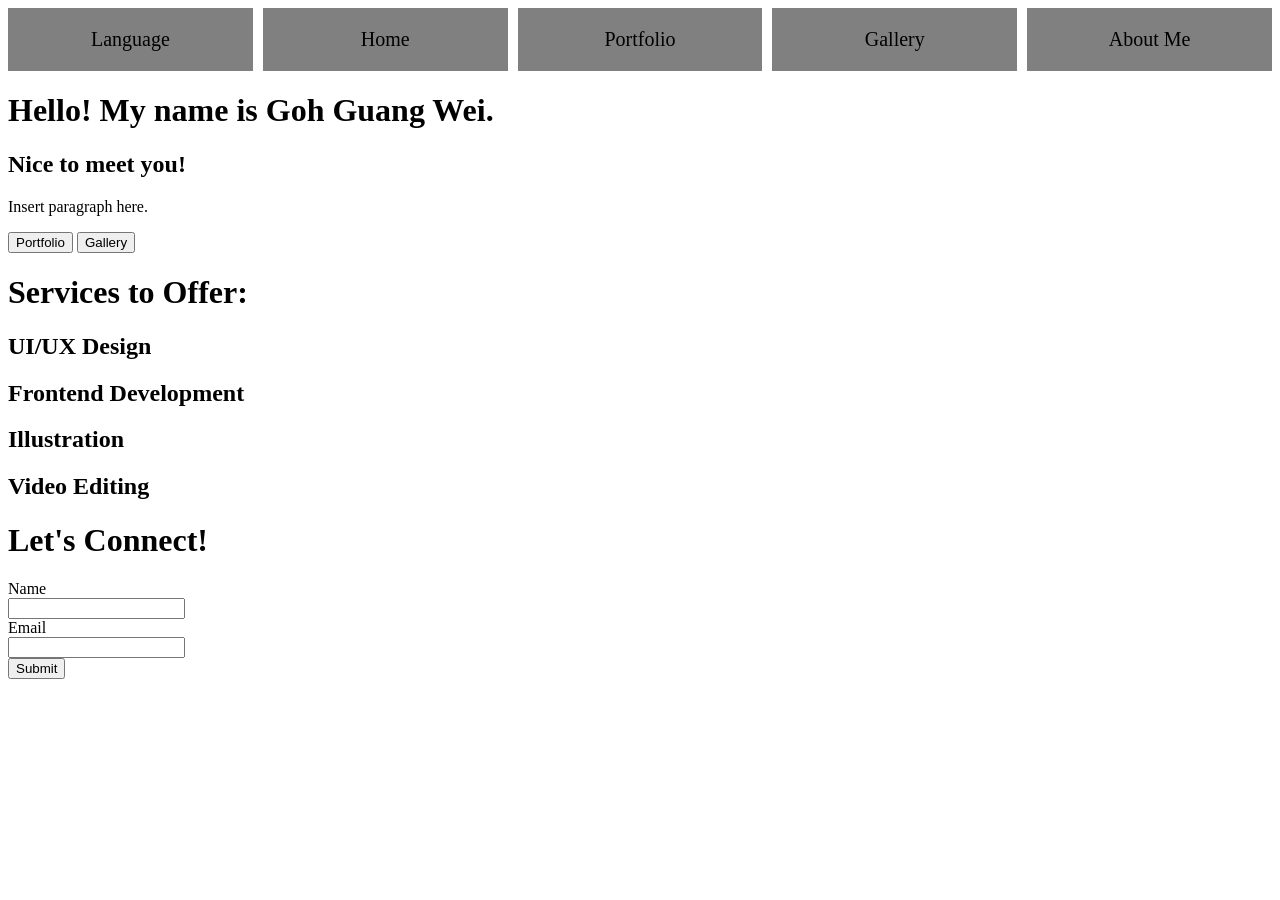
==== index.html @ 51fa9f8c "Feat: Added index.html, style.css, script.js and implemented basic setup" ====
<!DOCTYPE HTML>
<html lang="en">
<head>
    <meta charset="UTF-8">
    <meta name="viewport" content="width=device-width, initial-scale=1.0">
    <title>Portfolio</title>
    <link rel="stylesheet" href="style.css">
    <script src="script.js"></script>
</head>
<header>
    <!-- Header - Language, Home, Portfolio, Gallery, About Me -->
    <div class="header-content">
        <p> Language</p>
        <p> Home</p>
        <p> Portfolio</p>
        <p> Gallery</p>
        <p> About Me</p>
    </header>
</header>
<body>
    <!-- Introduction -->
    <div>
        <h1> Hello! My name is Goh Guang Wei. </h1>
        <h2> Nice to meet you!</h2>
        <p> Insert paragraph here.</p>
        <button> Portfolio </button>
        <button> Gallery </button>
    </div>

    <!-- Services to Offer -->
     <div>
        <h1> Services to Offer:</h1>
        <h2>UI/UX Design</h2>
        <h2>Frontend Development</h2>
        <h2>Illustration</h2>
        <h2>Video Editing</h2>
     </div>

     <!-- Connection -->
    <div>
        <h1> Let's Connect! </h1>
        <form>
            <label>Name</label><br>
            <input type="text"><br>
            <label>Email</label><br>
            <input type="text"><br>
            <input type="submit">
        </form>
    </div>
</body>
<footer>

</footer>
</html>
---- style.css ----
.body{
    margin: 0%;
}

.header-content{
    display:flex;
    gap:10px;
}

.header-content p{
    background-color: gray;
    width: 100%;
    margin:0%;
    padding: 20px;
    text-align: center;
    font-size: 20px;
}

.header-content p:hover{
    background-color: blue;
    cursor: pointer;
}
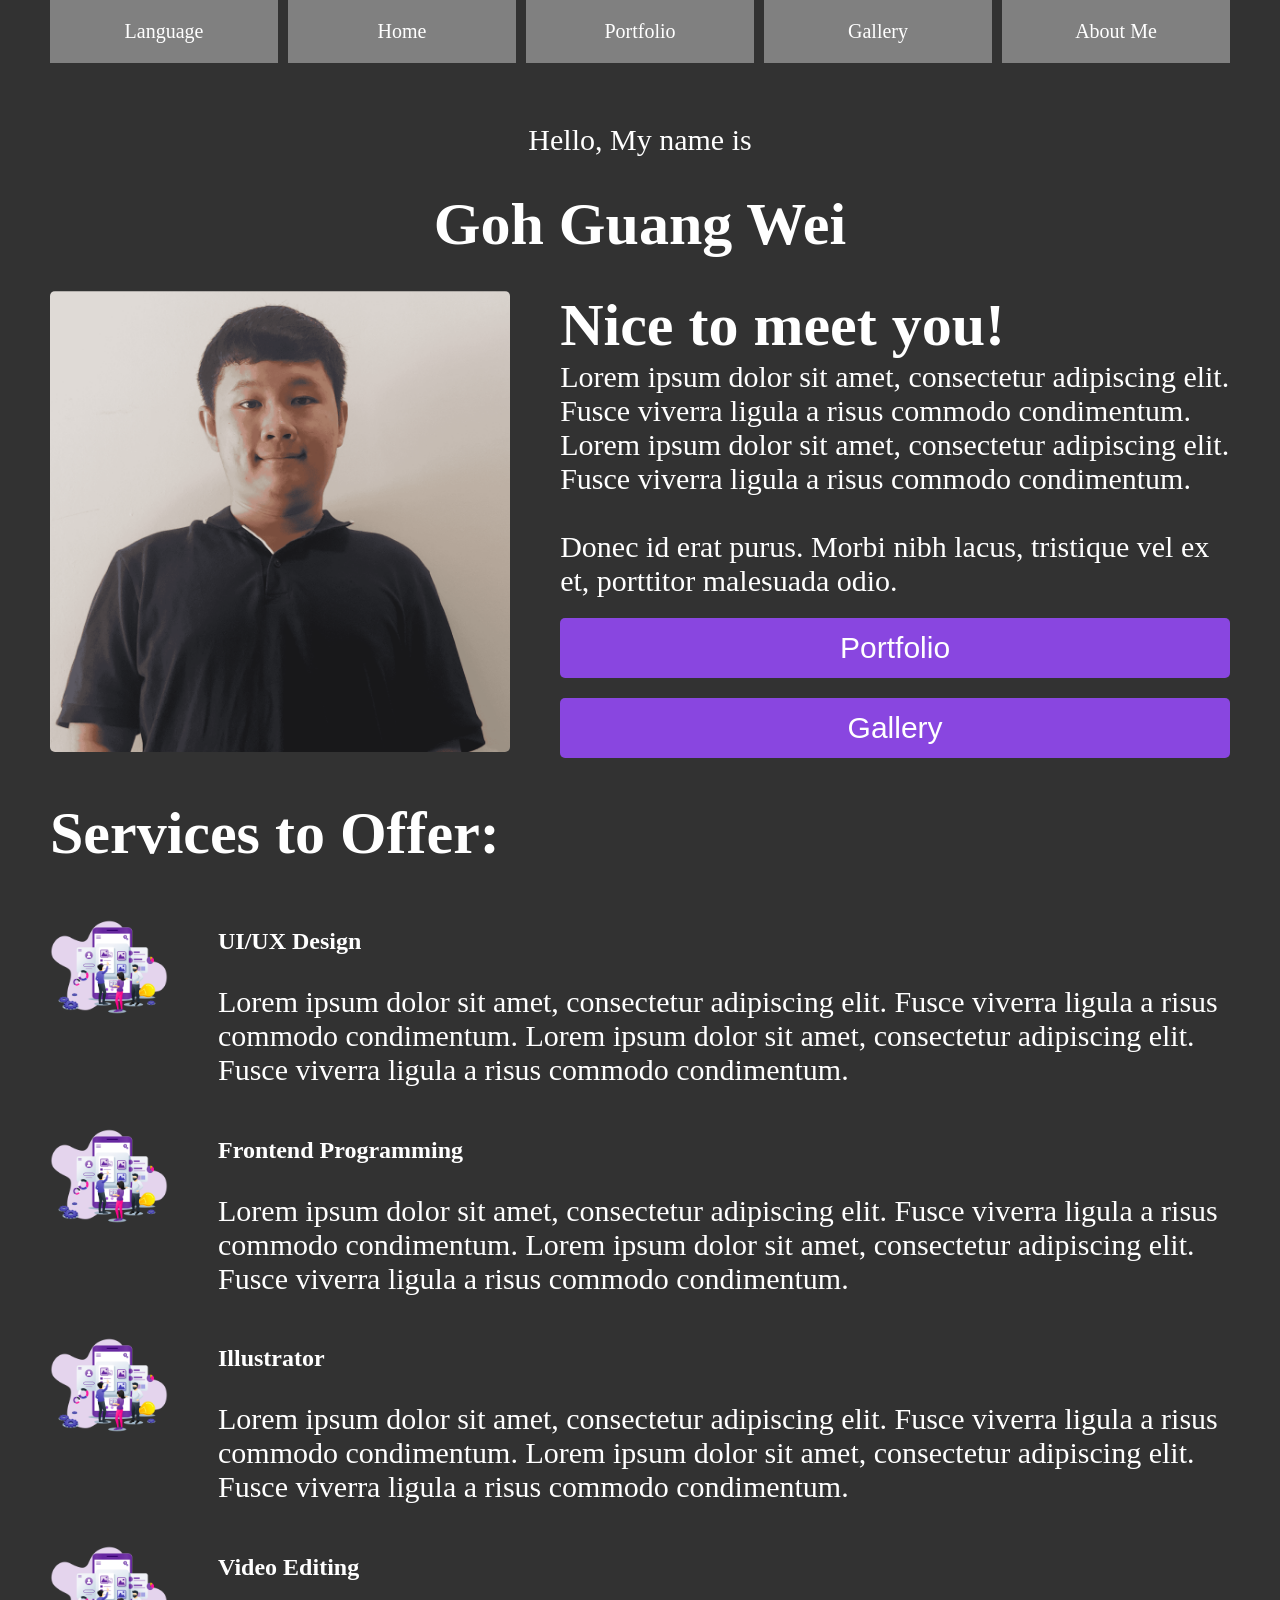
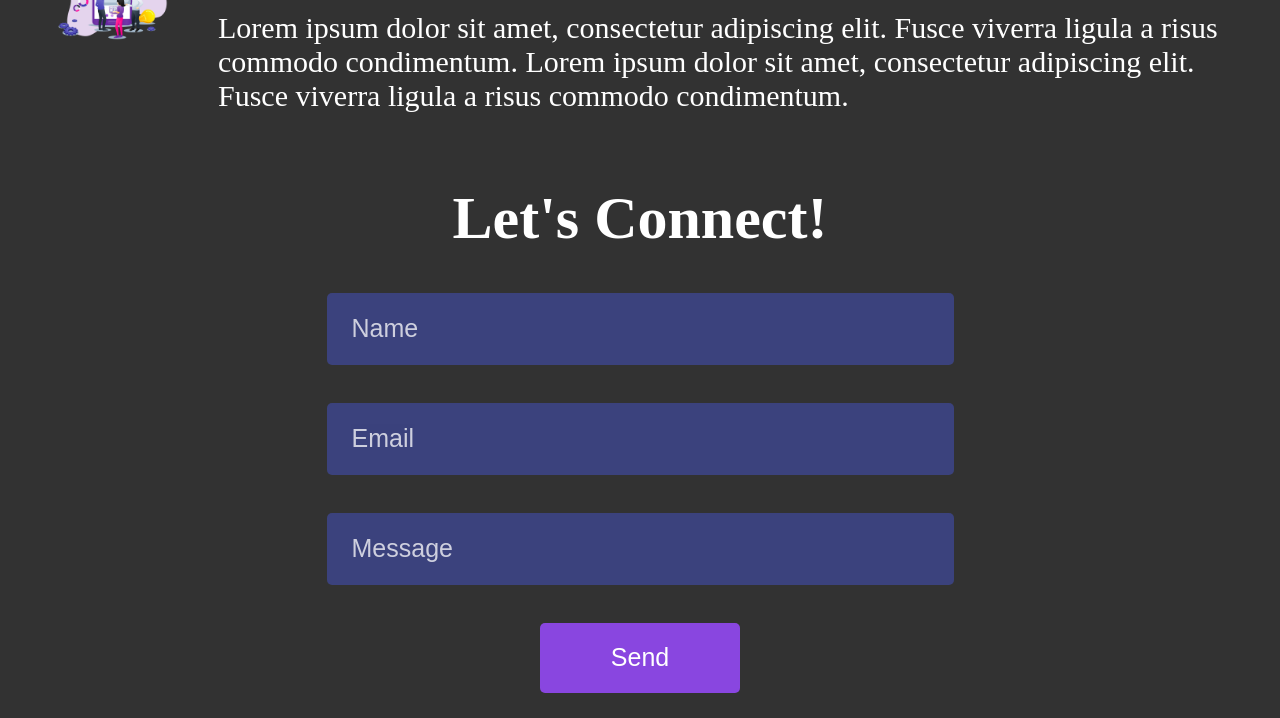
==== commit 2dde2a96: "Added CSS for header, intro, summary, services, connection" ====
--- a/index.html
+++ b/index.html
@@ -19,32 +19,84 @@
 </header>
 <body>
     <!-- Introduction -->
-    <div>
-        <h1> Hello! My name is Goh Guang Wei. </h1>
-        <h2> Nice to meet you!</h2>
-        <p> Insert paragraph here.</p>
-        <button> Portfolio </button>
-        <button> Gallery </button>
+    <div class="introduction">
+        <p> Hello, My name is <br> </p>
+        <h1>Goh Guang Wei</h1>
+    </div>
+
+    <!-- Summary -->
+    <div class="summary">
+        <img src = "assets/testImage.png">
+        <div class="summary-info">
+            <div class="summary-text">
+                <h1> Nice to meet you!</h1>
+                <p> Lorem ipsum dolor sit amet, consectetur adipiscing elit. Fusce viverra ligula a risus commodo condimentum. 
+                    Lorem ipsum dolor sit amet, consectetur adipiscing elit. Fusce viverra ligula a risus commodo condimentum. 
+                    <br><br>  
+                    Donec id erat purus. 
+                    Morbi nibh lacus, tristique vel ex et, porttitor malesuada odio.
+                </p>
+            </div>
+            <div class="summary-buttons">
+                <button> Portfolio </button>
+                <button> Gallery </button>
+            </div>
+        </div>
     </div>
 
     <!-- Services to Offer -->
-     <div>
-        <h1> Services to Offer:</h1>
-        <h2>UI/UX Design</h2>
-        <h2>Frontend Development</h2>
-        <h2>Illustration</h2>
-        <h2>Video Editing</h2>
+     <div class="services">
+        <h1>Services to Offer:</h1>
+        <div class="services-details">
+            <img src="assets/—Pngtree—modern flat design concept of_5332907.png">
+            <div class="services-text">
+                <h2>UI/UX Design</h2>
+                <p>
+                    Lorem ipsum dolor sit amet, consectetur adipiscing elit. Fusce viverra ligula a risus commodo condimentum. 
+                    Lorem ipsum dolor sit amet, consectetur adipiscing elit. Fusce viverra ligula a risus commodo condimentum. 
+                </p>
+            </div>
+        </div>  
+        <div class="services-details">
+            <img src="assets/—Pngtree—modern flat design concept of_5332907.png">
+            <div class="services-text">
+                <h2>Frontend Programming</h2>
+                <p>
+                    Lorem ipsum dolor sit amet, consectetur adipiscing elit. Fusce viverra ligula a risus commodo condimentum. 
+                    Lorem ipsum dolor sit amet, consectetur adipiscing elit. Fusce viverra ligula a risus commodo condimentum. 
+                </p>
+            </div>
+        </div>  
+        <div class="services-details">
+            <img src="assets/—Pngtree—modern flat design concept of_5332907.png">
+            <div class="services-text">
+                <h2>Illustrator</h2>
+                <p>
+                    Lorem ipsum dolor sit amet, consectetur adipiscing elit. Fusce viverra ligula a risus commodo condimentum. 
+                    Lorem ipsum dolor sit amet, consectetur adipiscing elit. Fusce viverra ligula a risus commodo condimentum. 
+                </p>
+            </div>
+        </div>  
+        <div class="services-details">
+            <img src="assets/—Pngtree—modern flat design concept of_5332907.png">
+            <div class="services-text">
+                <h2>Video Editing</h2>
+                <p>
+                    Lorem ipsum dolor sit amet, consectetur adipiscing elit. Fusce viverra ligula a risus commodo condimentum. 
+                    Lorem ipsum dolor sit amet, consectetur adipiscing elit. Fusce viverra ligula a risus commodo condimentum. 
+                </p>
+            </div>
+        </div>  
      </div>
 
      <!-- Connection -->
-    <div>
+    <div class="connection">
         <h1> Let's Connect! </h1>
-        <form>
-            <label>Name</label><br>
-            <input type="text"><br>
-            <label>Email</label><br>
-            <input type="text"><br>
-            <input type="submit">
+        <form class="connection-form">
+            <input type="text" placeholder="Name"><br>
+            <input type="email" placeholder="Email"><br>
+            <input type="textarea" placeholder="Message" contenteditable><br>
+            <input type="submit" value="Send">
         </form>
     </div>
 </body>
--- a/style.css
+++ b/style.css
@@ -1,6 +1,30 @@
-.body{
+/* Custom Properties */
+:root {
+    --button-color: #8946E0;
+    --input-color: #3B427D;
+}
+
+
+/* General body */
+
+body{
     margin: 0%;
+    margin-left: 50px;
+    margin-right: 50px;
+    background-color: #323232;
+    color: white;
 }
+
+button:hover {
+    cursor: pointer;
+}
+
+h1{
+    font-size: 60px;
+    font-weight: bold;
+}
+
+/* Header Content */
 
 .header-content{
     display:flex;
@@ -17,6 +41,122 @@
 }
 
 .header-content p:hover{
+    cursor: pointer;
     background-color: blue;
-    cursor: pointer;
+}
+
+/* Introduction Content */
+
+.introduction{
+    text-align: center;
+}
+
+.introduction p{
+    margin-top: 60px;
+    font-size: 30px;
+}
+
+.introduction h1{
+    line-height: 0.9;
+    font-weight: bold;
+}
+
+/* Summary Content */
+.summary {
+    display: flex;
+    flex-direction: row;
+    gap:50px;
+}
+.summary img{
+    border-radius: 5px;
+    height: 39%;
+    width: 39%;
+    max-width: 100%;
+    max-height: auto;
+}
+
+.summary-info{
+    display: flex;
+    flex-direction: column;
+}
+
+.summary-text h1, .summary-text p{
+    margin: 0%;
+}
+
+
+.summary-text p{
+    font-size: 30px;
+}
+
+.summary-buttons{
+    margin-top: auto;
+}
+
+.summary-buttons button{
+    box-sizing: border-box;
+    background-color: var(--button-color);
+    border-radius: 5px;
+    font-size:30px;
+    border: none;
+    color: white;
+    width: 100%;
+    height: 60px;
+    margin-top: 20px;
+}
+
+.summary-buttons button:hover{
+    background-color: #633fcf;
+}
+
+/* Services Content */
+.services-details{
+    gap: 50px;
+    display:flex;
+}
+.services-details img{
+    height: 10%;
+    width: 10%;
+}
+
+.services-details p{
+    font-size: 30px;
+}
+
+/* Connection Content */
+.connection, .connection-form {
+    display: flex;
+    flex-direction: column;
+    align-items: center;
+}
+
+.connection-form input[type="text"],  .connection-form input[type="email"], .connection-form input[type="textarea"]{
+    background-color: var(--input-color);
+    border-radius: 5px;
+    border: none;
+    width: 600px;
+    height:70px;
+    margin-bottom: 20px;
+    color:white;
+    font-size:25px;
+    padding-left: 25px;
+}
+
+
+.connection-form input::placeholder{
+    color:white;
+    font-size: 25px;
+    opacity: 75%;
+}
+
+.connection-form input[type="submit"]{
+    align-items: center;
+    background-color: var(--button-color);
+    border-radius: 5px;
+    border: none;
+    height:70px;
+    width: 200px;
+    color:white;
+    font-size: 25px;
+    margin-bottom: 25px;
 }
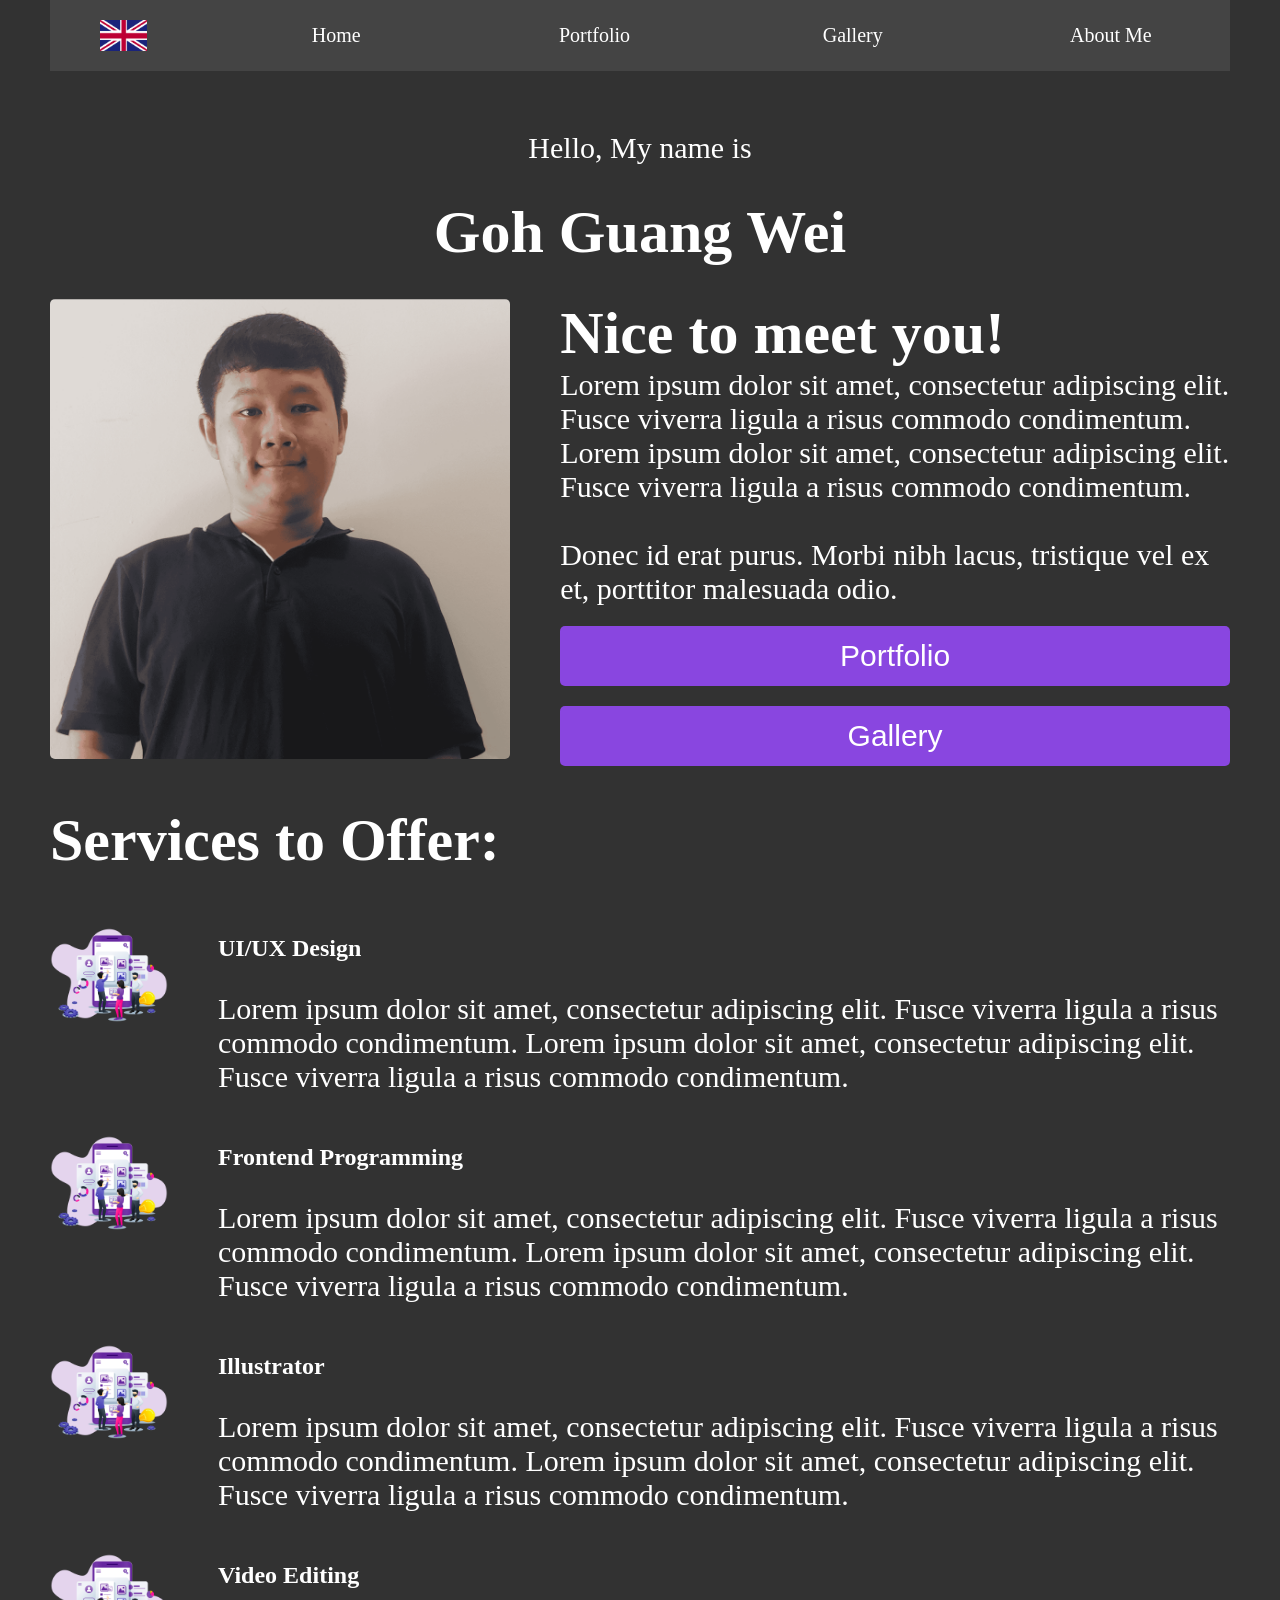
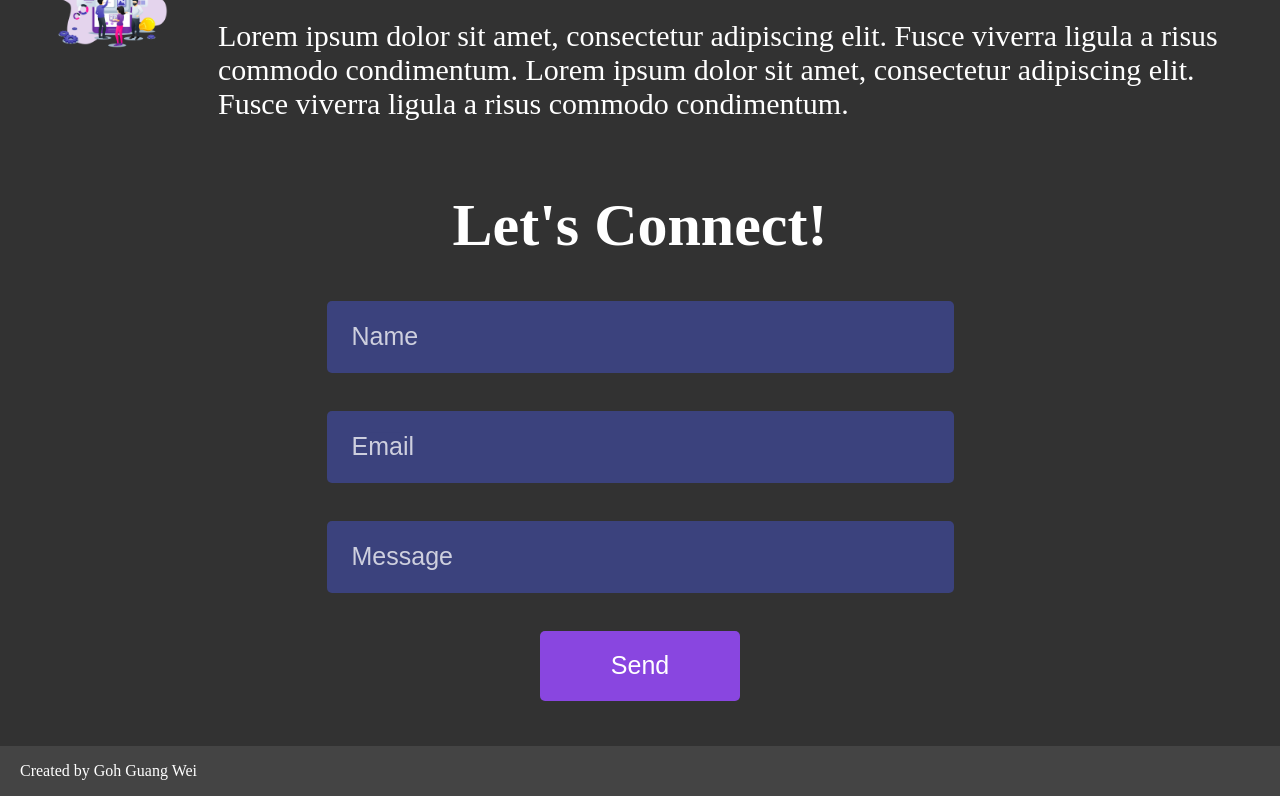
==== commit e9e90cce: "Added: Footer Fixed: Header" ====
--- a/index.html
+++ b/index.html
@@ -7,100 +7,108 @@
     <link rel="stylesheet" href="style.css">
     <script src="script.js"></script>
 </head>
-<header>
-    <!-- Header - Language, Home, Portfolio, Gallery, About Me -->
-    <div class="header-content">
-        <p> Language</p>
-        <p> Home</p>
-        <p> Portfolio</p>
-        <p> Gallery</p>
-        <p> About Me</p>
-    </header>
-</header>
 <body>
-    <!-- Introduction -->
-    <div class="introduction">
-        <p> Hello, My name is <br> </p>
-        <h1>Goh Guang Wei</h1>
-    </div>
+    <div class="bg"> 
+        <div class="content">
+            <header>
+                <!-- Header - Language, Home, Portfolio, Gallery, About Me -->
+                <div class="header-content">
+                    <img src="assets/lang_english.png">
+                    <p> Home</p>
+                    <p> Portfolio</p>
+                    <p> Gallery</p>
+                    <p> About Me</p>
+                </div>
+            </header>  
+            <!-- Introduction -->
+            <div class="introduction">
+                <p> Hello, My name is <br> </p>
+                <h1>Goh Guang Wei</h1>
+            </div>
 
-    <!-- Summary -->
-    <div class="summary">
-        <img src = "assets/testImage.png">
-        <div class="summary-info">
-            <div class="summary-text">
-                <h1> Nice to meet you!</h1>
-                <p> Lorem ipsum dolor sit amet, consectetur adipiscing elit. Fusce viverra ligula a risus commodo condimentum. 
-                    Lorem ipsum dolor sit amet, consectetur adipiscing elit. Fusce viverra ligula a risus commodo condimentum. 
-                    <br><br>  
-                    Donec id erat purus. 
-                    Morbi nibh lacus, tristique vel ex et, porttitor malesuada odio.
-                </p>
+
+            <!-- Summary -->
+            <div class="summary">
+                <img src = "assets/testImage.png">
+                <div class="summary-info">
+                    <div class="summary-text">
+                        <h1> Nice to meet you!</h1>
+                        <p> Lorem ipsum dolor sit amet, consectetur adipiscing elit. Fusce viverra ligula a risus commodo condimentum. 
+                            Lorem ipsum dolor sit amet, consectetur adipiscing elit. Fusce viverra ligula a risus commodo condimentum. 
+                            <br><br>  
+                            Donec id erat purus. 
+                            Morbi nibh lacus, tristique vel ex et, porttitor malesuada odio.
+                        </p>
+                    </div>
+                    <div class="summary-buttons">
+                        <button> Portfolio </button>
+                        <button> Gallery </button>
+                    </div>
+                </div>
             </div>
-            <div class="summary-buttons">
-                <button> Portfolio </button>
-                <button> Gallery </button>
+
+            <!-- Services to Offer -->
+            <div class="services">
+                <h1>Services to Offer:</h1>
+                <div class="services-details">
+                    <img src="assets/—Pngtree—modern flat design concept of_5332907.png">
+                    <div class="services-text">
+                        <h2>UI/UX Design</h2>
+                        <p>
+                            Lorem ipsum dolor sit amet, consectetur adipiscing elit. Fusce viverra ligula a risus commodo condimentum. 
+                            Lorem ipsum dolor sit amet, consectetur adipiscing elit. Fusce viverra ligula a risus commodo condimentum. 
+                        </p>
+                    </div>
+                </div>  
+                <div class="services-details">
+                    <img src="assets/—Pngtree—modern flat design concept of_5332907.png">
+                    <div class="services-text">
+                        <h2>Frontend Programming</h2>
+                        <p>
+                            Lorem ipsum dolor sit amet, consectetur adipiscing elit. Fusce viverra ligula a risus commodo condimentum. 
+                            Lorem ipsum dolor sit amet, consectetur adipiscing elit. Fusce viverra ligula a risus commodo condimentum. 
+                        </p>
+                    </div>
+                </div>  
+                <div class="services-details">
+                    <img src="assets/—Pngtree—modern flat design concept of_5332907.png">
+                    <div class="services-text">
+                        <h2>Illustrator</h2>
+                        <p>
+                            Lorem ipsum dolor sit amet, consectetur adipiscing elit. Fusce viverra ligula a risus commodo condimentum. 
+                            Lorem ipsum dolor sit amet, consectetur adipiscing elit. Fusce viverra ligula a risus commodo condimentum. 
+                        </p>
+                    </div>
+                </div>  
+                <div class="services-details">
+                    <img src="assets/—Pngtree—modern flat design concept of_5332907.png">
+                    <div class="services-text">
+                        <h2>Video Editing</h2>
+                        <p>
+                            Lorem ipsum dolor sit amet, consectetur adipiscing elit. Fusce viverra ligula a risus commodo condimentum. 
+                            Lorem ipsum dolor sit amet, consectetur adipiscing elit. Fusce viverra ligula a risus commodo condimentum. 
+                        </p>
+                    </div>
+                </div>  
+            </div>
+
+            <!-- Connection -->
+            <div class="connection">
+                <h1> Let's Connect! </h1>
+                <form class="connection-form">
+                    <input type="text" placeholder="Name"><br>
+                    <input type="email" placeholder="Email"><br>
+                    <input type="textarea" placeholder="Message" contenteditable><br>
+                    <input type="submit" value="Send">
+                </form>
             </div>
         </div>
-    </div>
 
-    <!-- Services to Offer -->
-     <div class="services">
-        <h1>Services to Offer:</h1>
-        <div class="services-details">
-            <img src="assets/—Pngtree—modern flat design concept of_5332907.png">
-            <div class="services-text">
-                <h2>UI/UX Design</h2>
-                <p>
-                    Lorem ipsum dolor sit amet, consectetur adipiscing elit. Fusce viverra ligula a risus commodo condimentum. 
-                    Lorem ipsum dolor sit amet, consectetur adipiscing elit. Fusce viverra ligula a risus commodo condimentum. 
-                </p>
+        <footer>
+            <div class="footer">
+                <p> Created by Goh Guang Wei</p>
             </div>
-        </div>  
-        <div class="services-details">
-            <img src="assets/—Pngtree—modern flat design concept of_5332907.png">
-            <div class="services-text">
-                <h2>Frontend Programming</h2>
-                <p>
-                    Lorem ipsum dolor sit amet, consectetur adipiscing elit. Fusce viverra ligula a risus commodo condimentum. 
-                    Lorem ipsum dolor sit amet, consectetur adipiscing elit. Fusce viverra ligula a risus commodo condimentum. 
-                </p>
-            </div>
-        </div>  
-        <div class="services-details">
-            <img src="assets/—Pngtree—modern flat design concept of_5332907.png">
-            <div class="services-text">
-                <h2>Illustrator</h2>
-                <p>
-                    Lorem ipsum dolor sit amet, consectetur adipiscing elit. Fusce viverra ligula a risus commodo condimentum. 
-                    Lorem ipsum dolor sit amet, consectetur adipiscing elit. Fusce viverra ligula a risus commodo condimentum. 
-                </p>
-            </div>
-        </div>  
-        <div class="services-details">
-            <img src="assets/—Pngtree—modern flat design concept of_5332907.png">
-            <div class="services-text">
-                <h2>Video Editing</h2>
-                <p>
-                    Lorem ipsum dolor sit amet, consectetur adipiscing elit. Fusce viverra ligula a risus commodo condimentum. 
-                    Lorem ipsum dolor sit amet, consectetur adipiscing elit. Fusce viverra ligula a risus commodo condimentum. 
-                </p>
-            </div>
-        </div>  
-     </div>
-
-     <!-- Connection -->
-    <div class="connection">
-        <h1> Let's Connect! </h1>
-        <form class="connection-form">
-            <input type="text" placeholder="Name"><br>
-            <input type="email" placeholder="Email"><br>
-            <input type="textarea" placeholder="Message" contenteditable><br>
-            <input type="submit" value="Send">
-        </form>
+        </footer>
     </div>
 </body>
-<footer>
-
-</footer>
 </html>
--- a/style.css
+++ b/style.css
@@ -1,22 +1,37 @@
 /* Custom Properties */
 :root {
     --button-color: #8946E0;
+    --button-hover-color: #633fcf;
     --input-color: #3B427D;
+    --main-bg-color: #323232;
+    --second-bg-color: #444444;
 }
 
 
 /* General body */
 
 body{
-    margin: 0%;
+    margin:0%;
+    color: white;
+}
+
+.bg
+{
+    background-color: var(--main-bg-color);
+}
+
+.content{
     margin-left: 50px;
     margin-right: 50px;
-    background-color: #323232;
-    color: white;
+}
+
+button{
+    background-color: var(--button-color);
 }
 
 button:hover {
     cursor: pointer;
+    background-color: var(--button-hover-color);
 }
 
 h1{
@@ -28,22 +43,54 @@
 
 .header-content{
     display:flex;
-    gap:10px;
+    align-items: center;
+    gap:20px;
+    background-color: var(--second-bg-color);
+    
+}
+
+.header-content p, .header-content img{
+    position: relative;
+    margin: 0%;
+    margin: 20px;
+    padding:0px;
+    text-align: center !important;
+    font-size: 20px;
+    margin-left: 50px;
+    margin-right: 50px;
+}
+
+.header-content img{
+    width:4%;
+    cursor: pointer;
 }
 
 .header-content p{
-    background-color: gray;
-    width: 100%;
-    margin:0%;
-    padding: 20px;
-    text-align: center;
-    font-size: 20px;
-}
-
-.header-content p:hover{
-    cursor: pointer;
-    background-color: blue;
-}
+    width:40%;
+}
+
+.header-content p:hover, header-content img:hover{
+    cursor: pointer;
+}
+
+.header-content p:hover:before{
+    content: ""; 
+    position: absolute;
+    border-bottom: 2px solid white;
+}
+
+ .header-content p:hover:after {
+    content: ""; 
+    position: absolute;
+    margin: 0 auto;
+    display: block; 
+    padding-top: 10px;
+    width: 50%;
+    border-bottom: 5px solid white;
+    left: 0px;
+    right: 0px;
+}
+
 
 /* Introduction Content */
 
@@ -95,7 +142,6 @@
 
 .summary-buttons button{
     box-sizing: border-box;
-    background-color: var(--button-color);
     border-radius: 5px;
     font-size:30px;
     border: none;
@@ -103,10 +149,6 @@
     width: 100%;
     height: 60px;
     margin-top: 20px;
-}
-
-.summary-buttons button:hover{
-    background-color: #633fcf;
 }
 
 /* Services Content */
@@ -159,4 +201,28 @@
     color:white;
     font-size: 25px;
     margin-bottom: 25px;
+    cursor: pointer;
+}
+
+.connection-form input[type="submit"]:hover{
+    background-color: var(--button-hover-color);
+}
+
+/* Footer Content */
+
+footer{
+    margin:0%;
+}
+
+
+.footer{
+    margin-top: 20px;
+    overflow: hidden;
+    width: 100%;
+    height: 100%;
+    background-color: var(--second-bg-color);
+}
+
+.footer p{
+    padding-left: 20px;
 }
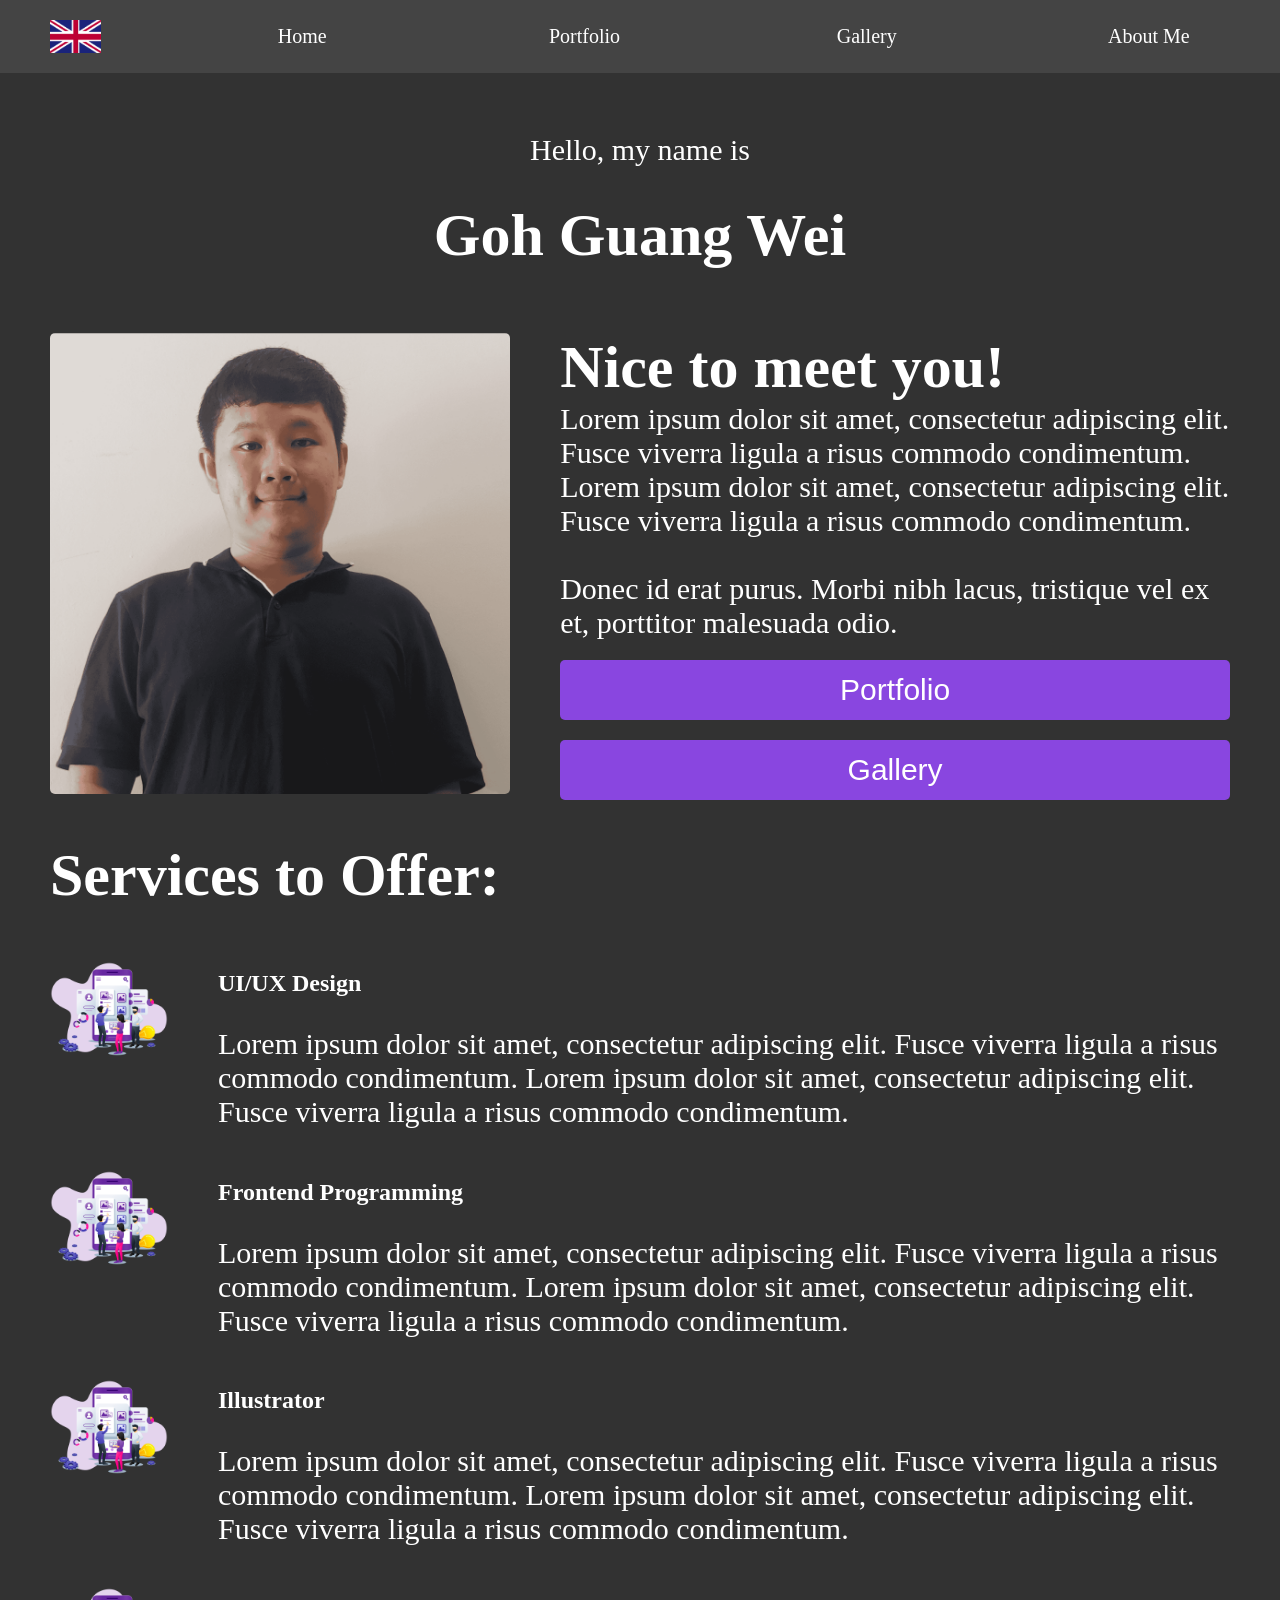
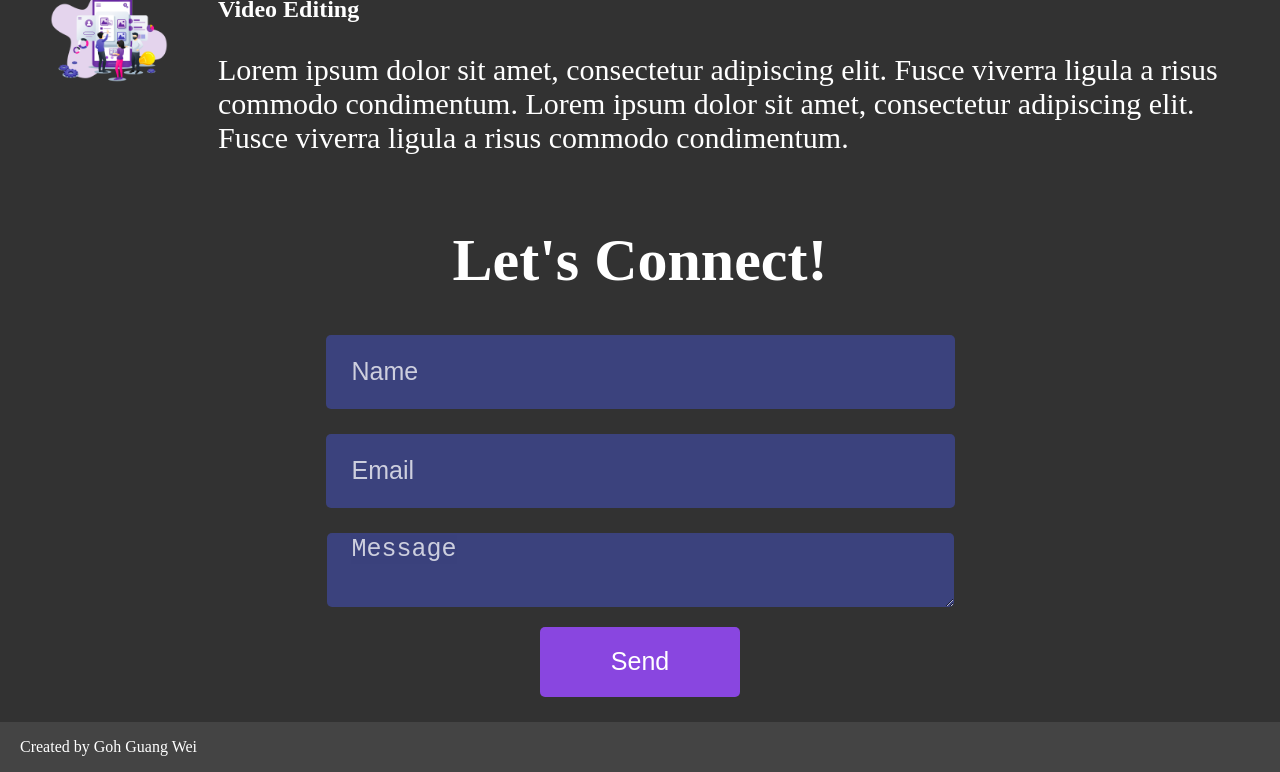
==== commit 5803a3ce: "Features: - Added form validation - Added navigation to other pages which are still WIP - Basic anim" ====
--- a/index.html
+++ b/index.html
@@ -6,24 +6,20 @@
     <title>Portfolio</title>
     <link rel="stylesheet" href="style.css">
     <script src="script.js"></script>
+    <script src="header.js" type="text/javascript" defer></script>
+    <script src="footer.js" type="text/javascript" defer></script>
 </head>
 <body>
     <div class="bg"> 
-        <div class="content">
-            <header>
-                <!-- Header - Language, Home, Portfolio, Gallery, About Me -->
-                <div class="header-content">
-                    <img src="assets/lang_english.png">
-                    <p> Home</p>
-                    <p> Portfolio</p>
-                    <p> Gallery</p>
-                    <p> About Me</p>
-                </div>
-            </header>  
+        <header>
+            <!-- Header - Language, Home, Portfolio, Gallery, About Me -->
+            <header-component></header-component>
+        </header> 
+        <div class="content"> 
             <!-- Introduction -->
             <div class="introduction">
-                <p> Hello, My name is <br> </p>
-                <h1>Goh Guang Wei</h1>
+                <p id="hello"> Hello, my name is <br> </p>
+                <h1 id = "name">Goh Guang Wei</h1>
             </div>
 
 
@@ -41,8 +37,8 @@
                         </p>
                     </div>
                     <div class="summary-buttons">
-                        <button> Portfolio </button>
-                        <button> Gallery </button>
+                        <button onclick="window.location.href='portfolio.html'"> Portfolio  </button>
+                        <button onclick="window.location.href='portfolio.html'"> Gallery </button>
                     </div>
                 </div>
             </div>
@@ -95,19 +91,23 @@
             <!-- Connection -->
             <div class="connection">
                 <h1> Let's Connect! </h1>
-                <form class="connection-form">
-                    <input type="text" placeholder="Name"><br>
-                    <input type="email" placeholder="Email"><br>
-                    <input type="textarea" placeholder="Message" contenteditable><br>
-                    <input type="submit" value="Send">
+                <form class="connection-form" name="contact-form" onsubmit="event.preventDefault(), form()">
+                    <div class="forms">
+                        <input name="form-name" id="name-input" type="text" placeholder="Name">
+                        <p id="name-error" class="error-message">Placeholder</p>
+                    </div>
+                    <div class="forms">
+                        <input name="form-email" id="email-input" type="text" placeholder="Email">
+                        <p id="email-error" class="error-message">Placeholder</p>
+                    </div>
+                        <textarea placeholder="Message" ></textarea>
+                        <input type="submit" value="Send">
                 </form>
             </div>
         </div>
 
         <footer>
-            <div class="footer">
-                <p> Created by Goh Guang Wei</p>
-            </div>
+            <footer-component></footer-component>
         </footer>
     </div>
 </body>
--- a/style.css
+++ b/style.css
@@ -7,6 +7,9 @@
     --second-bg-color: #444444;
 }
 
+html, body{
+    min-height: 100%;
+}
 
 /* General body */
 
@@ -18,11 +21,15 @@
 .bg
 {
     background-color: var(--main-bg-color);
+    display: flex;
+    flex-flow: column;
+    min-height: 100vh;
 }
 
 .content{
     margin-left: 50px;
     margin-right: 50px;
+    flex-grow: 1;
 }
 
 button{
@@ -39,6 +46,10 @@
     font-weight: bold;
 }
 
+a{
+    text-decoration: none;
+    color:white;
+}
 /* Header Content */
 
 .header-content{
@@ -96,6 +107,7 @@
 
 .introduction{
     text-align: center;
+    min-height: 200px;
 }
 
 .introduction p{
@@ -172,23 +184,35 @@
     align-items: center;
 }
 
-.connection-form input[type="text"],  .connection-form input[type="email"], .connection-form input[type="textarea"]{
+.connection-form input[type="text"],  .connection-form input[type="email"]{
+    background-color: var(--input-color);
+    border-radius: 5px;
+    border: 1px solid transparent;
+    width: 600px;
+    height:70px;
+    color:white;
+    font-size:25px;
+    padding-left: 25px;
+}
+
+
+.connection-form input::placeholder, .connection-form textarea::placeholder{
+    color:white;
+    font-size: 25px;
+    opacity: 75%;
+}
+
+.connection-form textarea{
+    resize: vertical;
+    margin-bottom: 20px;
     background-color: var(--input-color);
     border-radius: 5px;
     border: none;
     width: 600px;
     height:70px;
-    margin-bottom: 20px;
     color:white;
     font-size:25px;
     padding-left: 25px;
-}
-
-
-.connection-form input::placeholder{
-    color:white;
-    font-size: 25px;
-    opacity: 75%;
 }
 
 .connection-form input[type="submit"]{
@@ -208,6 +232,18 @@
     background-color: var(--button-hover-color);
 }
 
+.forms{
+    margin-bottom: 25px;
+}
+
+.error-message{
+    color: red;
+    font-size: 15px;
+    margin: 0%;
+    align-self: flex-start;
+    display: none;
+}
+
 /* Footer Content */
 
 footer{
@@ -216,7 +252,7 @@
 
 
 .footer{
-    margin-top: 20px;
+    margin-top: auto;
     overflow: hidden;
     width: 100%;
     height: 100%;
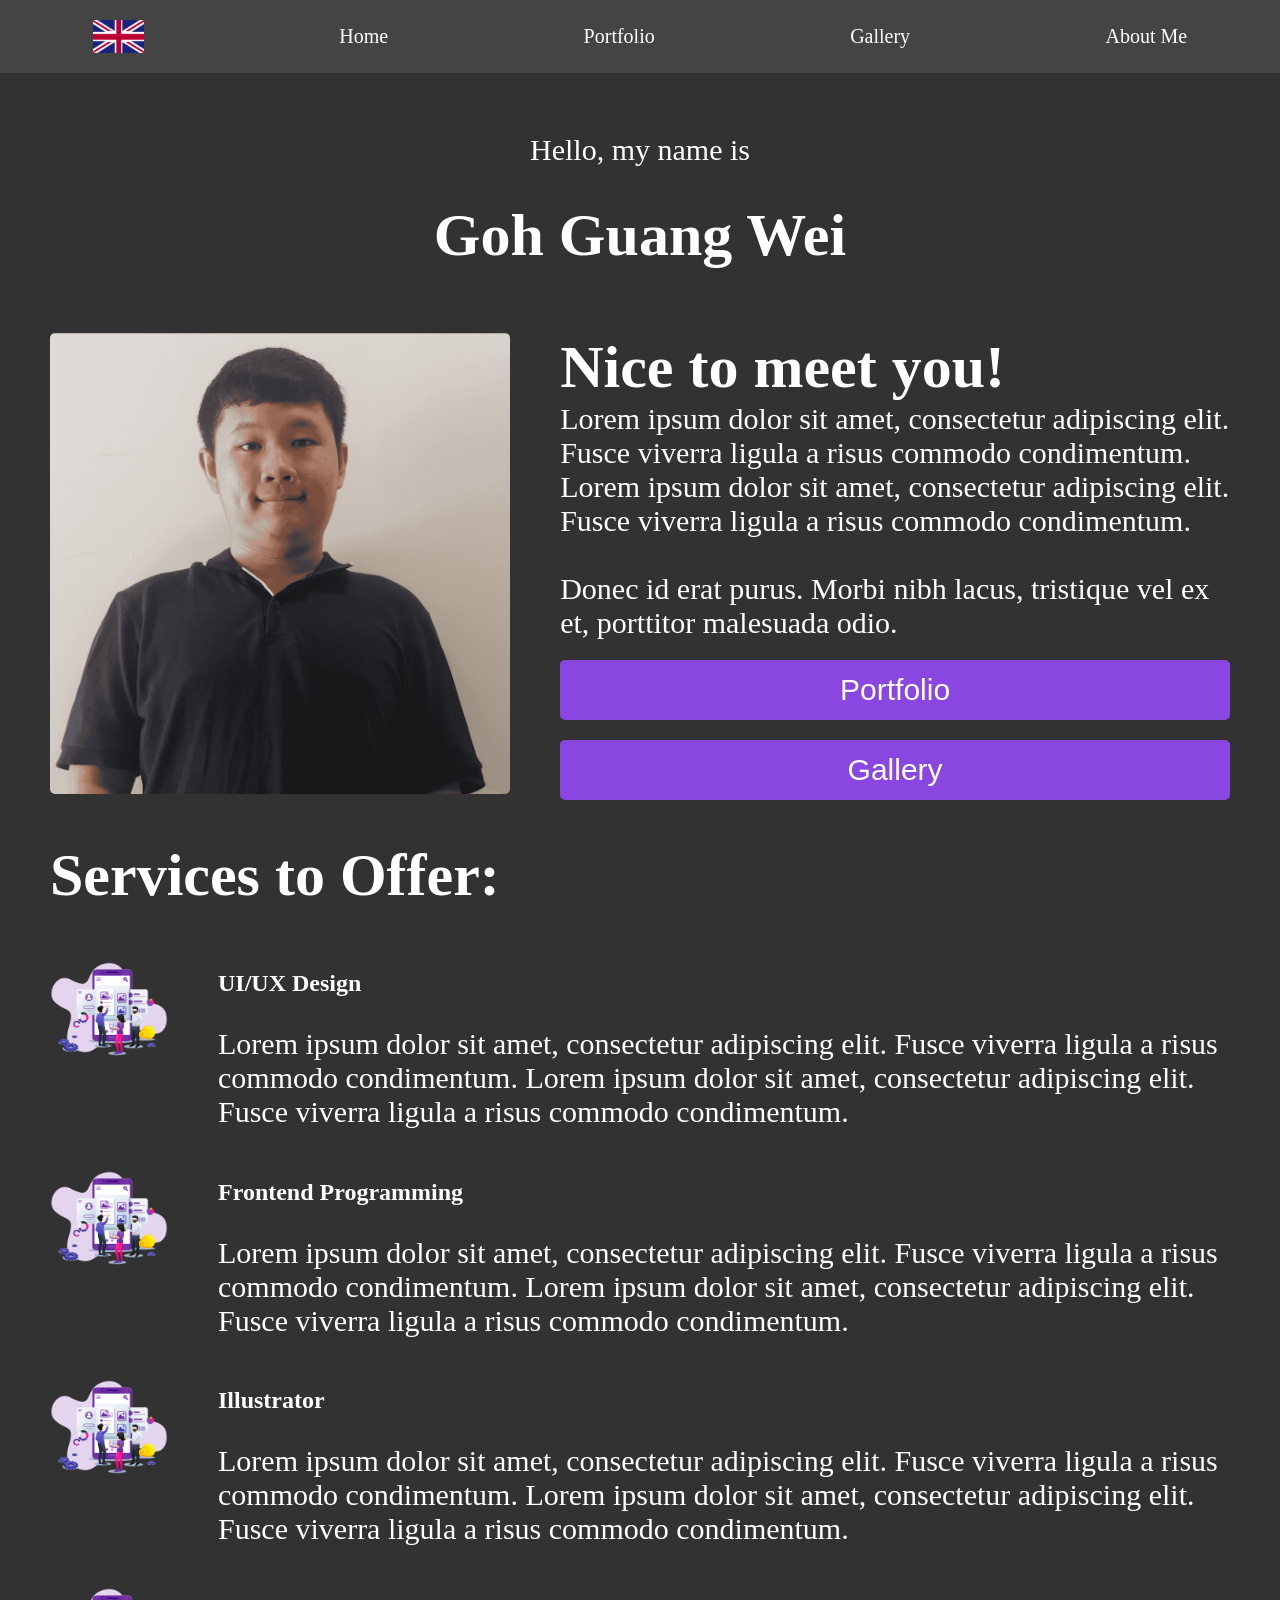
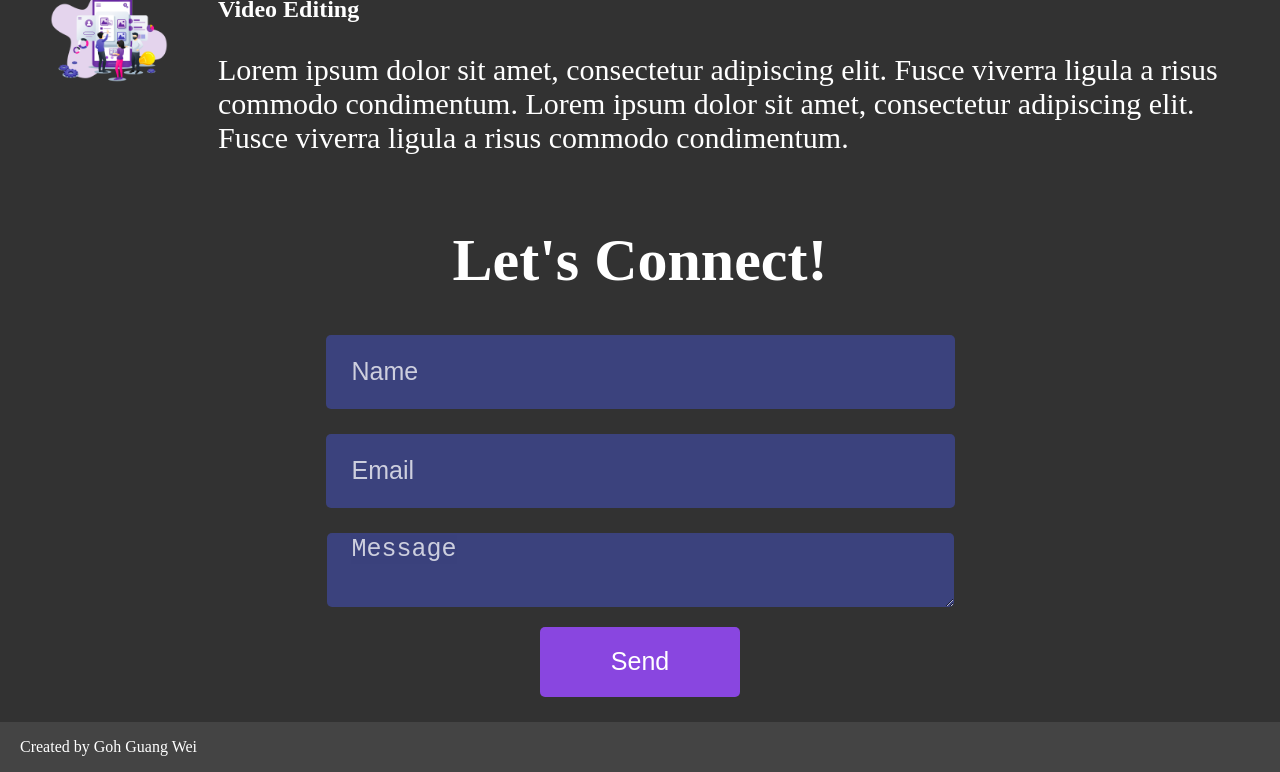
==== commit 0a490992: "fix: - nav pointer overshooting - greeting not switching upon load" ====
--- a/index.html
+++ b/index.html
@@ -18,8 +18,8 @@
         <div class="content"> 
             <!-- Introduction -->
             <div class="introduction">
-                <p id="hello"> Hello, my name is <br> </p>
-                <h1 id = "name">Goh Guang Wei</h1>
+                <p id="hello"><br> </p>
+                <h1 id = "name"></h1>
             </div>
 
 
--- a/style.css
+++ b/style.css
@@ -55,29 +55,22 @@
 .header-content{
     display:flex;
     align-items: center;
-    gap:20px;
+    gap:10px;
     background-color: var(--second-bg-color);
     
 }
 
 .header-content p, .header-content img{
     position: relative;
-    margin: 0%;
-    margin: 20px;
-    padding:0px;
+    margin: 20px auto;
+    padding: 0px;
     text-align: center !important;
     font-size: 20px;
-    margin-left: 50px;
-    margin-right: 50px;
 }
 
 .header-content img{
     width:4%;
     cursor: pointer;
-}
-
-.header-content p{
-    width:40%;
 }
 
 .header-content p:hover, header-content img:hover{
@@ -96,7 +89,7 @@
     margin: 0 auto;
     display: block; 
     padding-top: 10px;
-    width: 50%;
+    width: 100%;
     border-bottom: 5px solid white;
     left: 0px;
     right: 0px;
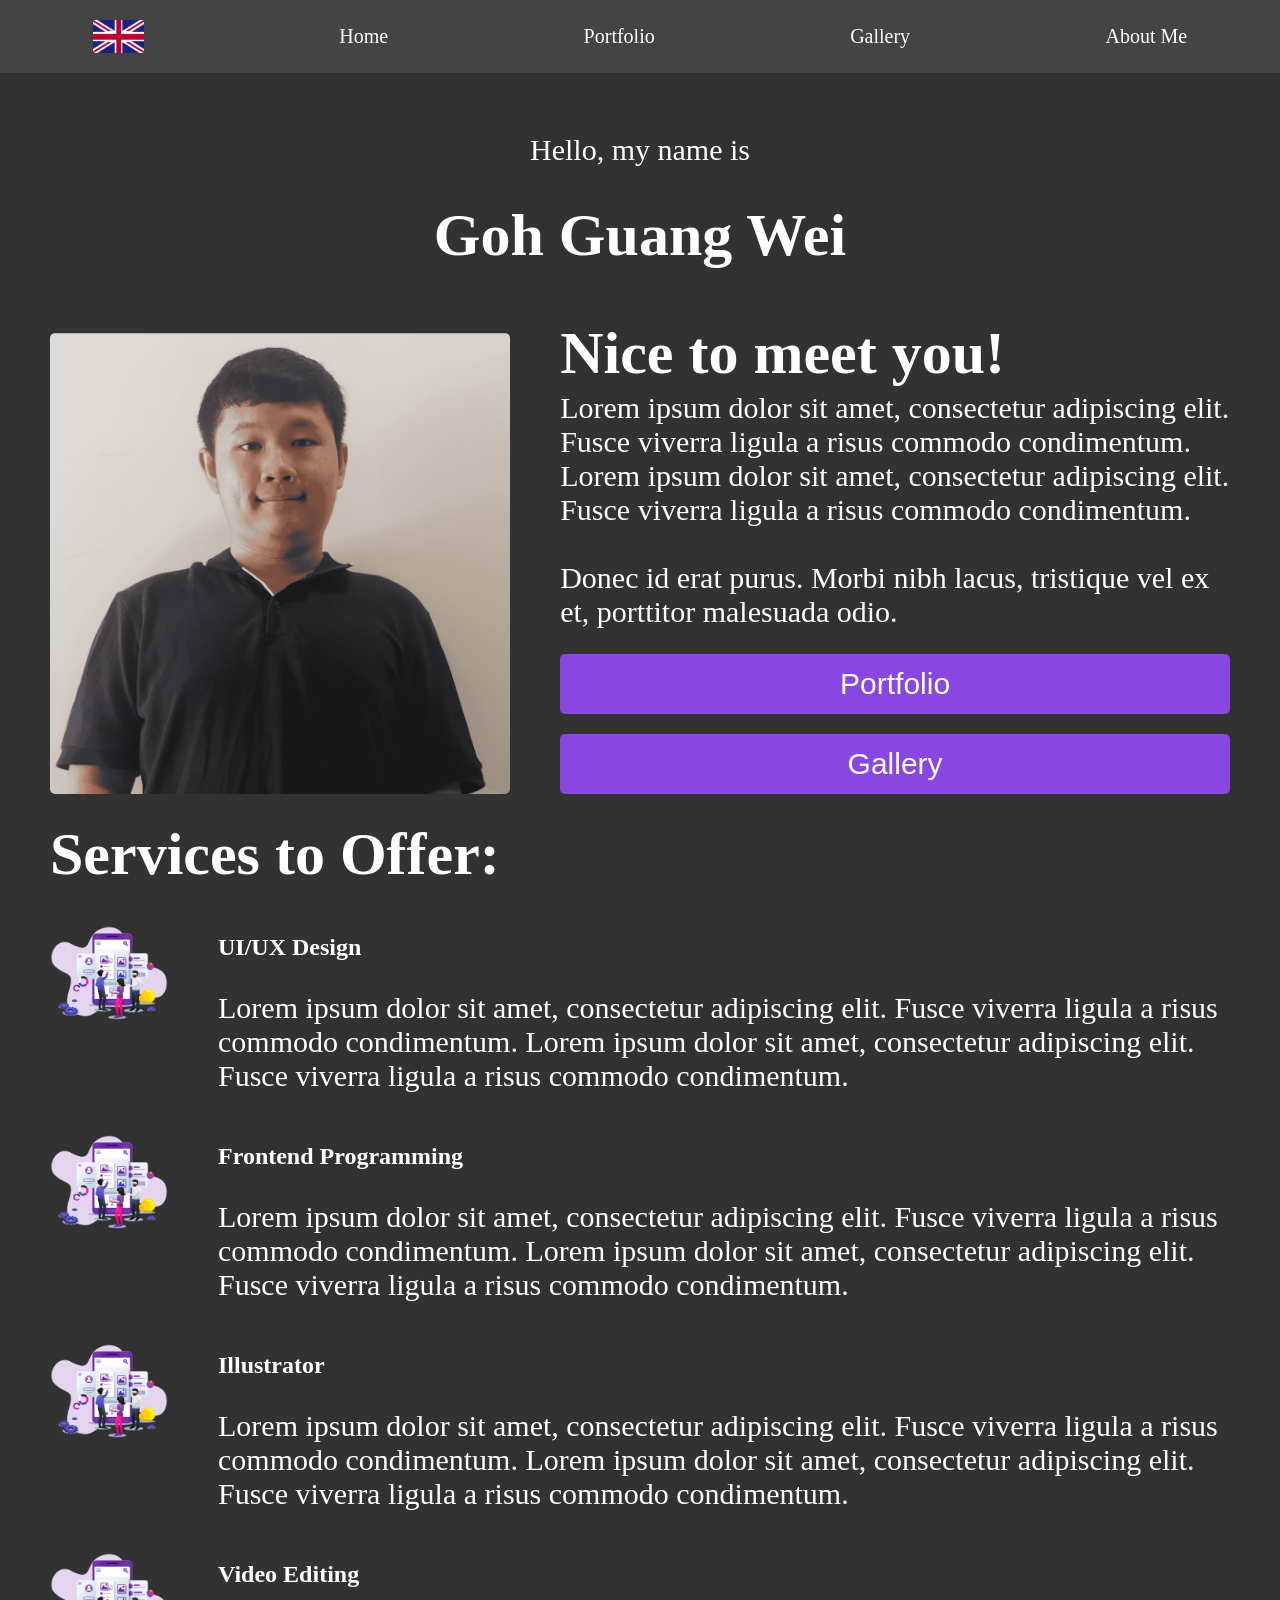
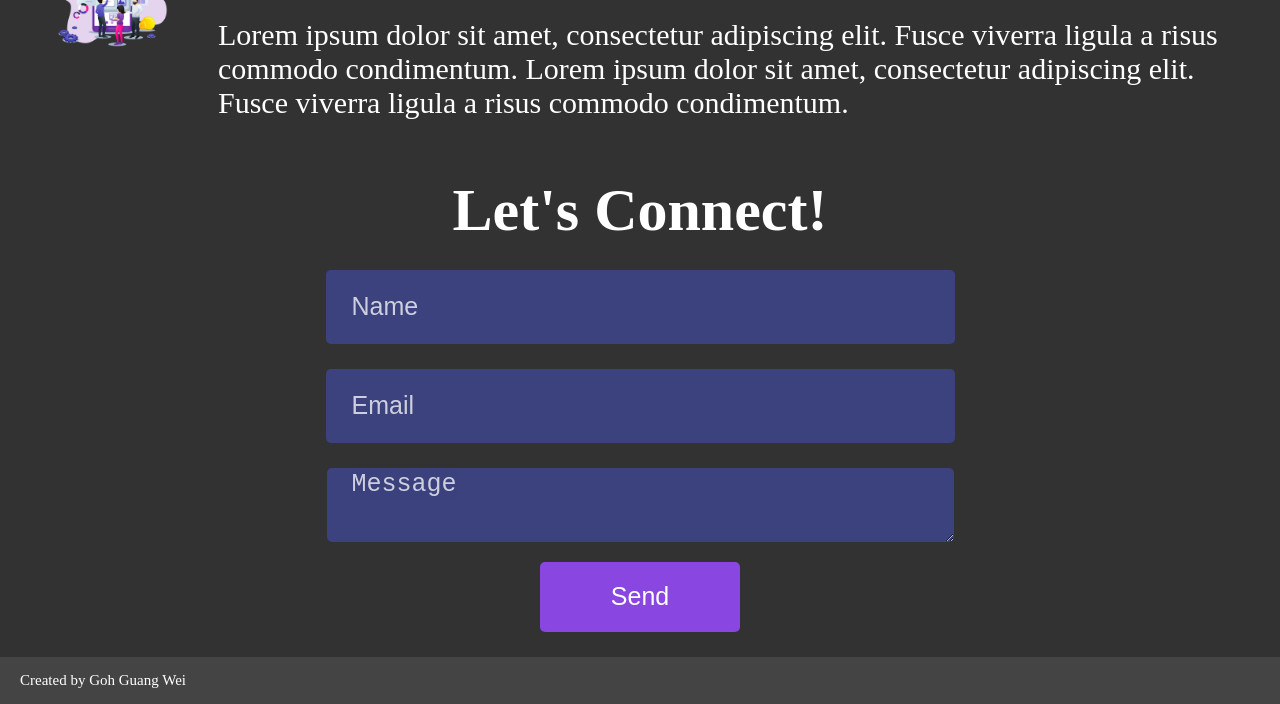
==== commit fa1a4377: "Features: About Me page, base features Fix: Greeting not updating at times" ====
--- a/index.html
+++ b/index.html
@@ -18,8 +18,8 @@
         <div class="content"> 
             <!-- Introduction -->
             <div class="introduction">
-                <p id="hello"><br> </p>
-                <h1 id = "name"></h1>
+                <p id="main-hello"><br> </p>
+                <h1 id="main-name"></h1>
             </div>
 
 
@@ -28,7 +28,7 @@
                 <img src = "assets/testImage.png">
                 <div class="summary-info">
                     <div class="summary-text">
-                        <h1> Nice to meet you!</h1>
+                        <h1> Nice to meet you!</h1><br>
                         <p> Lorem ipsum dolor sit amet, consectetur adipiscing elit. Fusce viverra ligula a risus commodo condimentum. 
                             Lorem ipsum dolor sit amet, consectetur adipiscing elit. Fusce viverra ligula a risus commodo condimentum. 
                             <br><br>  
--- a/style.css
+++ b/style.css
@@ -18,6 +18,10 @@
     color: white;
 }
 
+h1{
+    line-height: 40px;
+}
+
 .bg
 {
     background-color: var(--main-bg-color);
@@ -44,6 +48,10 @@
 h1{
     font-size: 60px;
     font-weight: bold;
+}
+
+p{
+    font-size: 30px;
 }
 
 a{
@@ -105,7 +113,6 @@
 
 .introduction p{
     margin-top: 60px;
-    font-size: 30px;
 }
 
 .introduction h1{
@@ -237,6 +244,65 @@
     display: none;
 }
 
+/* About Me Content */
+.aboutMe{
+    display:flex;
+    margin-bottom: 20px;
+}
+
+.aboutMe img{
+    height:70%;
+    width: 20%;
+    border-radius: 10px;
+    min-width: 300px;
+    min-height: 400px;
+}
+
+.aboutMe h1, .aboutMe p{
+    margin:0;
+    margin-left: 20px;
+
+}
+
+/* Social Media Content */
+.social-media{
+    display:flex;
+    gap:20px;
+    margin-bottom: 20px;
+    width: 100%;
+}
+
+.accounts{
+    display:flex;
+    flex-direction: column;
+    align-items: center;
+    justify-items: center;
+    padding-top: 20px;
+    background-color: var(--input-color);
+    flex: 1 0 0;
+    min-width: 250px;
+    min-height: 300px;
+    max-width: none;
+    white-space: normal;
+    border-radius: 10px;
+    cursor: pointer;
+}
+
+.accounts p{
+    word-wrap: break-word;
+    text-align: center;
+    max-width: 87%;
+    font-size: 36px;
+    font-weight: bold;
+    font-family: "Inter";
+}
+
+
+.accounts img{
+    height: 180px;
+    width: 180px;
+}
+
 /* Footer Content */
 
 footer{
@@ -254,4 +320,5 @@
 
 .footer p{
     padding-left: 20px;
-}+    font-size: 15px;
+}
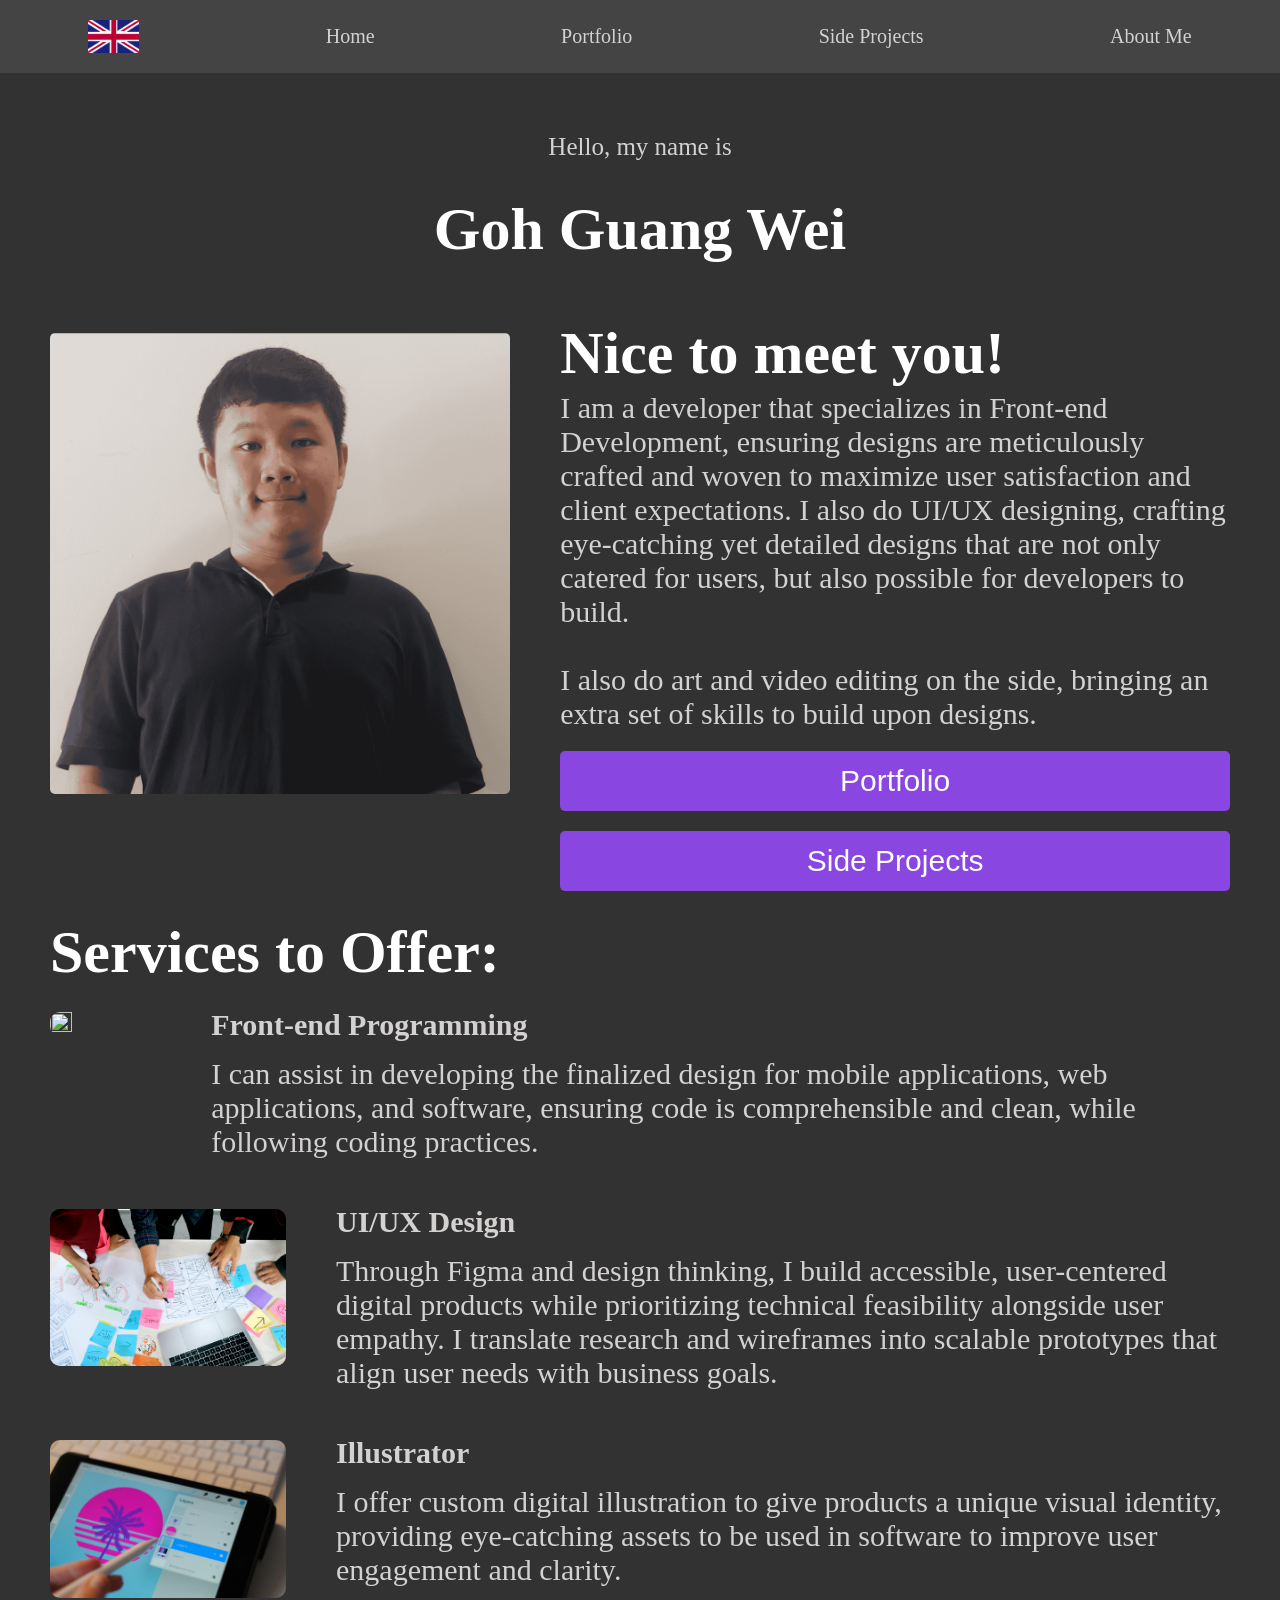
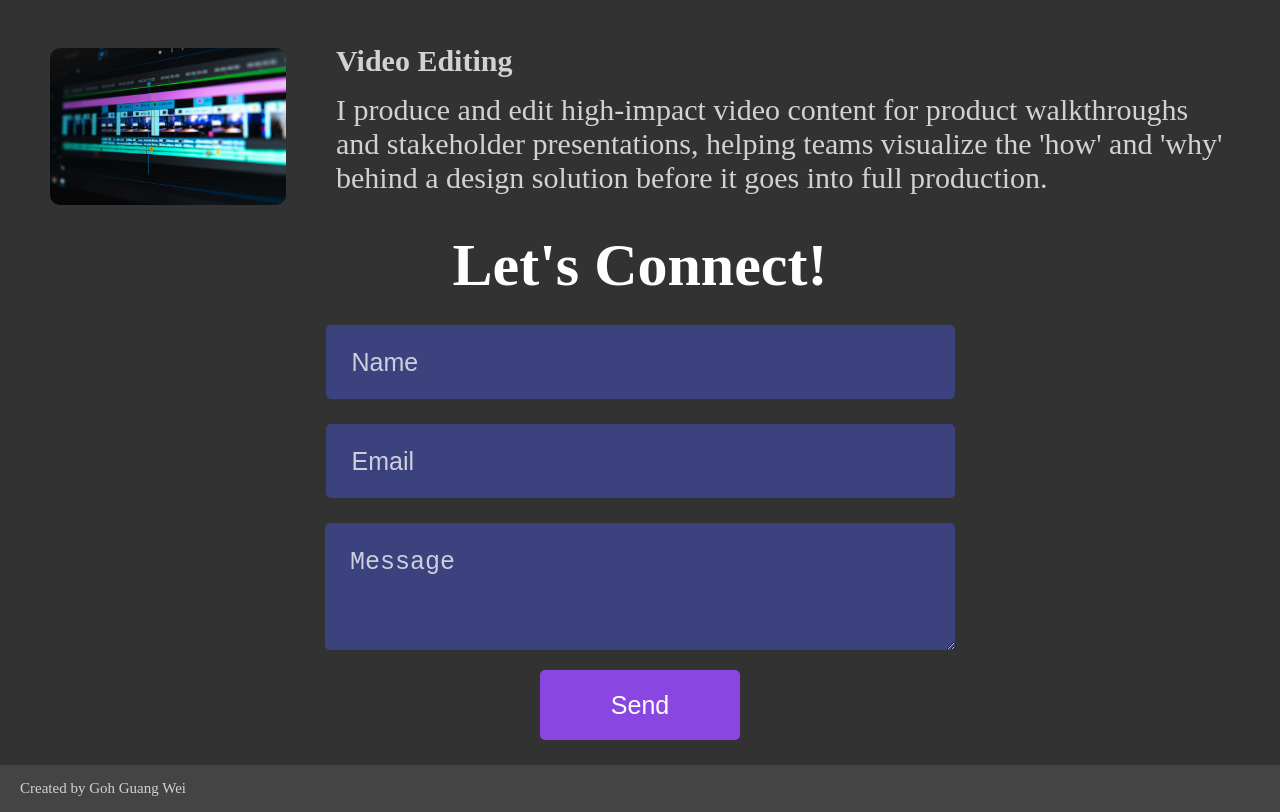
==== commit 008790bc: "Update: - Updated all lorem ipsum text - Updated About Me section - Renamed Gallery -> Side Projects" ====
--- a/index.html
+++ b/index.html
@@ -12,7 +12,7 @@
 <body>
     <div class="bg"> 
         <header>
-            <!-- Header - Language, Home, Portfolio, Gallery, About Me -->
+            <!-- Header - Language, Home, Portfolio, Side Projects, About Me -->
             <header-component></header-component>
         </header> 
         <div class="content"> 
@@ -29,60 +29,65 @@
                 <div class="summary-info">
                     <div class="summary-text">
                         <h1> Nice to meet you!</h1><br>
-                        <p> Lorem ipsum dolor sit amet, consectetur adipiscing elit. Fusce viverra ligula a risus commodo condimentum. 
-                            Lorem ipsum dolor sit amet, consectetur adipiscing elit. Fusce viverra ligula a risus commodo condimentum. 
+                        <p> I am a developer that specializes in Front-end Development, ensuring designs are 
+                            meticulously crafted and woven to maximize user satisfaction and client expectations. I also do
+                            UI/UX designing, crafting eye-catching yet detailed designs that are not only catered for
+                            users, but also possible for developers to build.
                             <br><br>  
-                            Donec id erat purus. 
-                            Morbi nibh lacus, tristique vel ex et, porttitor malesuada odio.
+                            I also do art and video editing on the side, bringing an extra set of skills to build upon designs. 
                         </p>
                     </div>
                     <div class="summary-buttons">
                         <button onclick="window.location.href='portfolio.html'"> Portfolio  </button>
-                        <button onclick="window.location.href='portfolio.html'"> Gallery </button>
+                        <button onclick="window.location.href='sideProjects.html'"> Side Projects </button>
                     </div>
                 </div>
             </div>
 
             <!-- Services to Offer -->
+            <h1>Services to Offer:</h1>
             <div class="services">
-                <h1>Services to Offer:</h1>
                 <div class="services-details">
-                    <img src="assets/—Pngtree—modern flat design concept of_5332907.png">
+                    <!-- Photo by Chris Ried on Unsplash-->
+                    <img src="assets/chris-ried-ieic5Tq8YMk-unsplash.jpg">
                     <div class="services-text">
-                        <h2>UI/UX Design</h2>
+                        <h2>Front-end Programming</h2>
                         <p>
-                            Lorem ipsum dolor sit amet, consectetur adipiscing elit. Fusce viverra ligula a risus commodo condimentum. 
-                            Lorem ipsum dolor sit amet, consectetur adipiscing elit. Fusce viverra ligula a risus commodo condimentum. 
+                            I can assist in developing the finalized design for mobile applications, 
+                            web applications, and software, ensuring code is comprehensible and clean, while following coding practices. 
                         </p>
                     </div>
                 </div>  
                 <div class="services-details">
-                    <img src="assets/—Pngtree—modern flat design concept of_5332907.png">
+                    <!-- Photo by UX Indonesia on Unsplash- -->
+                    <img src="assets/ux-indonesia-qC2n6RQU4Vw-unsplash.jpg">
                     <div class="services-text">
-                        <h2>Frontend Programming</h2>
+                        <h2>UI/UX Design</h2>
                         <p>
-                            Lorem ipsum dolor sit amet, consectetur adipiscing elit. Fusce viverra ligula a risus commodo condimentum. 
-                            Lorem ipsum dolor sit amet, consectetur adipiscing elit. Fusce viverra ligula a risus commodo condimentum. 
+                            Through Figma and design thinking, I build accessible, user-centered digital products while prioritizing technical feasibility 
+                            alongside user empathy. I translate research and wireframes into scalable prototypes that align user needs with business goals. 
                         </p>
                     </div>
                 </div>  
                 <div class="services-details">
-                    <img src="assets/—Pngtree—modern flat design concept of_5332907.png">
+                    <!-- Photo by Nik on Unsplash- -->
+                    <img src="assets/nik-v54wV0e2oFQ-unsplash.jpg">
                     <div class="services-text">
                         <h2>Illustrator</h2>
                         <p>
-                            Lorem ipsum dolor sit amet, consectetur adipiscing elit. Fusce viverra ligula a risus commodo condimentum. 
-                            Lorem ipsum dolor sit amet, consectetur adipiscing elit. Fusce viverra ligula a risus commodo condimentum. 
+                            I offer custom digital illustration to give products a unique visual identity, 
+                            providing eye-catching assets to be used in software to improve user engagement and clarity. 
                         </p>
                     </div>
                 </div>  
                 <div class="services-details">
-                    <img src="assets/—Pngtree—modern flat design concept of_5332907.png">
+                    <!-- Photo by  Peter Stumpf on Unsplash -->
+                    <img src="assets/peter-stumpf-FhZEpxtTI_Y-unsplash.jpg">
                     <div class="services-text">
                         <h2>Video Editing</h2>
                         <p>
-                            Lorem ipsum dolor sit amet, consectetur adipiscing elit. Fusce viverra ligula a risus commodo condimentum. 
-                            Lorem ipsum dolor sit amet, consectetur adipiscing elit. Fusce viverra ligula a risus commodo condimentum. 
+                            I produce and edit high-impact video content for product walkthroughs and stakeholder presentations, 
+                            helping teams visualize the 'how' and 'why' behind a design solution before it goes into full production.
                         </p>
                     </div>
                 </div>  
--- a/style.css
+++ b/style.css
@@ -3,23 +3,35 @@
     --button-color: #8946E0;
     --button-hover-color: #633fcf;
     --input-color: #3B427D;
+    --input-hover-color: #504997;
     --main-bg-color: #323232;
     --second-bg-color: #444444;
+
+    --personal-color: #3B7D3F;
+    --wip-color: #7D3B3C;
 }
 
 html, body{
     min-height: 100%;
 }
 
+#hidden{
+    filter: blur(4px);
+}
+
+
 /* General body */
 
 body{
     margin:0%;
-    color: white;
+    font-family: "Inter";
+    font-style: normal;
+    color: #D4D1D1;
 }
 
 h1{
     line-height: 40px;
+    color: white;
 }
 
 .bg
@@ -51,7 +63,7 @@
 }
 
 p{
-    font-size: 30px;
+    font-size: 25px;
 }
 
 a{
@@ -164,17 +176,33 @@
 }
 
 /* Services Content */
+
+.services{
+    display:flex;
+    flex-direction: column;
+    gap: 50px;
+}
+
 .services-details{
-    gap: 50px;
-    display:flex;
+    display:flex;
+    flex-direction: row;
+    gap:50px;
 }
 .services-details img{
-    height: 10%;
-    width: 10%;
-}
-
-.services-details p{
+    height: 20%;
+    width: 20%;
+    border-radius: 10px;
+}
+
+.services-text p, .services-text h2{
     font-size: 30px;
+    margin: 0;
+    padding: 0;
+}
+
+.services-text h2{
+    margin-bottom: 20px;
+    line-height: 25px;
 }
 
 /* Connection Content */
@@ -208,11 +236,14 @@
     background-color: var(--input-color);
     border-radius: 5px;
     border: none;
-    width: 600px;
-    height:70px;
+    width: 580px;
+    height:100px;
+    min-height: 90px;
     color:white;
     font-size:25px;
     padding-left: 25px;
+    padding-top: 25px;
+    padding-right: 25px;
 }
 
 .connection-form input[type="submit"]{
@@ -245,6 +276,9 @@
 }
 
 /* About Me Content */
+.working-experience{
+    min-height: 400px;
+}
 .aboutMe{
     display:flex;
     margin-bottom: 20px;
@@ -260,8 +294,26 @@
 
 .aboutMe h1, .aboutMe p{
     margin:0;
-    margin-left: 20px;
-
+    margin-left: 40px;
+}
+
+.working-history{
+    display: flex;
+    flex-direction: column;
+    margin-right: 80px;
+    gap: 80px;
+
+}
+
+.past-job-component p{
+    margin: 0;
+    font-size: 25px;
+    min-width: 600px;
+    text-align: center;
+    padding:5px;
+    border-radius: 10px;
+    background-color: var(--input-color);
+    border: 8px solid transparent;
 }
 
 /* Social Media Content */
@@ -288,13 +340,16 @@
     cursor: pointer;
 }
 
+.accounts:hover{
+    background-color:  var(--input-hover-color);
+}
+
 .accounts p{
     word-wrap: break-word;
     text-align: center;
     max-width: 87%;
     font-size: 36px;
     font-weight: bold;
-    font-family: "Inter";
 }
 
 
@@ -303,6 +358,75 @@
     width: 180px;
 }
 
+/* Portfolio/Gallery Content */
+.portfolio{
+    display:flex;
+    flex-direction: column;
+    margin-bottom:20px;
+    
+}
+
+.portfolio-object{
+    display:flex;
+    height:100%;
+    background-color: var(--input-color);
+    border-radius: 5px;
+    margin-bottom: 50px;
+    cursor: pointer;
+}
+
+.portfolio-object img{
+    width:500px;
+    height:400px;
+    border-top-left-radius: 5px;
+    border-bottom-left-radius: 5px;
+}
+.portfolio-object:hover{
+    background-color:  var(--input-hover-color);
+}
+
+.portfolio-detail{
+    display:flex;
+    flex-direction: column;
+    gap:10px;
+    width: 100%;
+}
+
+.portfolio-tag{
+    display: flex;
+    margin-right: 20px;
+}
+
+.portfolio-tag p{
+    background-color: var(--personal-color);
+    border: 3px solid black;
+    border-radius: 5px;
+    font-size: 20px;
+    padding:0%;
+    text-align: center;
+    margin-left: auto;
+    padding: 5px;
+}
+
+#wip p{
+    background-color: var(--wip-color);
+}
+
+.portfolio-name-desc{
+    width: 100%;
+    text-align: center;
+    text-justify: auto;
+}
+
+.portfolio-name-desc h1, .portfolio-name-desc p{
+    margin: 40px 20px;
+}
+
+.portfolio-name-desc h1{
+    font-weight: bold;
+}
+
+
 /* Footer Content */
 
 footer{
